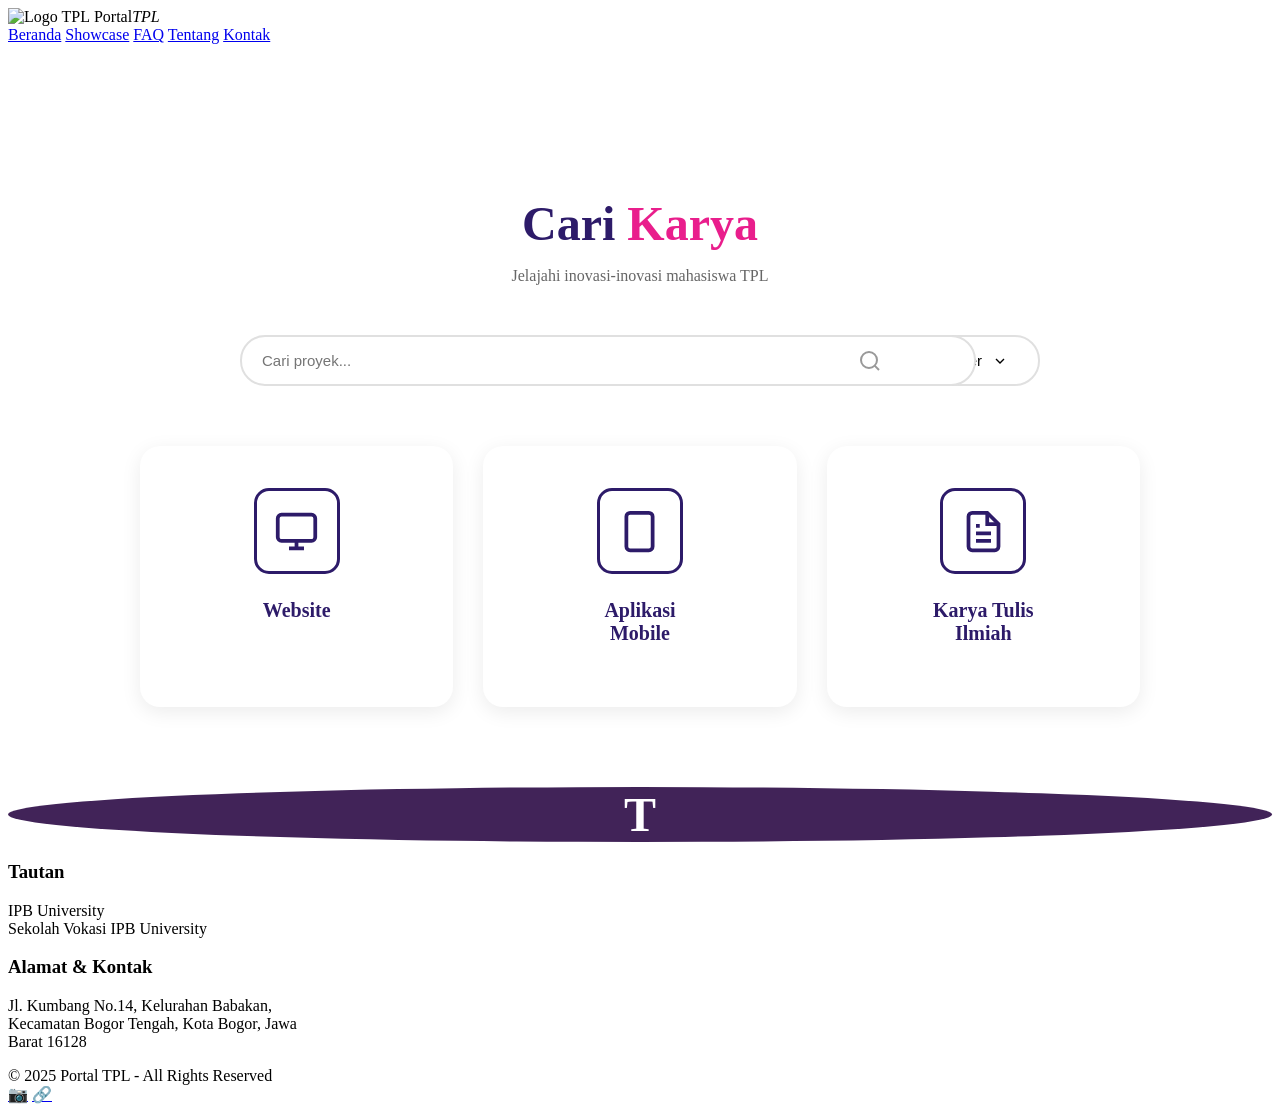
==== front/cari-karya.html @ 7240ce6c "Fix navigation bar" ====
<!DOCTYPE html>
<html lang="id">
<head>
    <meta charset="UTF-8">
    <meta http-equiv="X-UA-Compatible" content="IE=edge">
    <meta name="viewport" content="width=device-width, initial-scale=1.0">
    <link rel="preconnect" href="https://fonts.googleapis.com">
    <link rel="preconnect" href="https://fonts.gstatic.com" crossorigin>
    <link href="https://fonts.googleapis.com/css2?family=Poppins:ital,wght@0,100;0,200;0,300;0,400;0,500;0,600;0,700;0,800;0,900;1,100;1,200;1,300;1,400;1,500;1,600;1,700;1,800;1,900&display=swap" rel="stylesheet">
    <link rel="stylesheet" href="styles.css">
    <title>Cari Karya | PortalTPL</title>
    <style>
        /* Main Content */
        .main-content {
            padding: 120px 80px 80px;
            max-width: 1400px;
            margin: 0 auto;
        }

        .page-header {
            text-align: center;
            margin-bottom: 50px;
        }

        .page-header h1 {
            font-size: 48px;
            color: #2d1b69;
            margin-bottom: 15px;
        }

        .page-header h1 .highlight {
            color: #e91e8c;
        }

        .page-header p {
            color: #666;
            font-size: 16px;
        }

        /* Search Bar */
        .search-container {
            max-width: 800px;
            margin: 0 auto 60px;
            display: flex;
            gap: 15px;
        }

        .search-wrapper {
            flex: 1;
            position: relative;
        }

        .search-input {
            width: 100%;
            padding: 15px 50px 15px 20px;
            border: 2px solid #e0e0e0;
            border-radius: 25px;
            font-size: 15px;
            transition: all 0.3s;
        }

        .search-input:focus {
            outline: none;
            border-color: #e91e8c;
        }

        .search-icon {
            position: absolute;
            right: 20px;
            top: 50%;
            transform: translateY(-50%);
            color: #999;
            cursor: pointer;
        }

        .filter-button {
            padding: 15px 30px;
            background: white;
            border: 2px solid #e0e0e0;
            border-radius: 25px;
            cursor: pointer;
            font-size: 15px;
            display: flex;
            align-items: center;
            gap: 10px;
            transition: all 0.3s;
        }

        .filter-button:hover {
            border-color: #e91e8c;
            color: #e91e8c;
        }

        /* Category Cards */
        .category-grid {
            display: grid;
            grid-template-columns: repeat(3, 1fr);
            gap: 30px;
            max-width: 1000px;
            margin: 0 auto;
        }

        .category-card {
            background: white;
            padding: 40px;
            border-radius: 20px;
            text-align: center;
            cursor: pointer;
            transition: all 0.3s;
            box-shadow: 0 5px 20px rgba(0,0,0,0.08);
            border: 2px solid transparent;
        }

        .category-card:hover {
            transform: translateY(-10px);
            border-color: #e91e8c;
            box-shadow: 0 10px 30px rgba(233, 30, 140, 0.15);
        }

        .category-icon {
            width: 80px;
            height: 80px;
            margin: 0 auto 25px;
            display: flex;
            align-items: center;
            justify-content: center;
            border: 3px solid #2d1b69;
            border-radius: 15px;
        }

        .category-icon svg {
            width: 45px;
            height: 45px;
            stroke: #2d1b69;
        }

        .category-card h3 {
            color: #2d1b69;
            font-size: 20px;
            font-weight: 700;
        }

        @media (max-width: 768px) {
            header, .main-content, footer {
                padding-left: 20px;
                padding-right: 20px;
            }

            .page-header h1 {
                font-size: 32px;
            }

            .search-container {
                flex-direction: column;
            }

            .category-grid {
                grid-template-columns: 1fr;
            }

            .footer-content {
                grid-template-columns: 1fr;
                gap: 30px;
            }

            nav {
                display: none;
            }
        }
    </style>
</head>
<body>
    <!-- Header -->
    <header>
        <div class="logo">
            <img src="/front/img/logo.svg" alt="Logo TPL">
            <span>Portal<em>TPL</em></span>
        </div>
        <nav>
            <a href="index.html">Beranda</a>
            <a href="cari-karya.html">Showcase</a>
            <a href="faq.html">FAQ</a>
            <a href="tentang.html">Tentang</a>
            <a href="kontak.html">Kontak</a>
        </nav>
    </header>

    <!-- Main Content -->
    <main class="main-content">
        <div class="page-header">
            <h1>Cari <span class="highlight">Karya</span></h1>
            <p>Jelajahi inovasi-inovasi mahasiswa TPL</p>
        </div>

        <!-- Search Bar -->
        <div class="search-container">
            <div class="search-wrapper">
                <input 
                    type="text" 
                    class="search-input" 
                    placeholder="Cari proyek..."
                    id="searchInput"
                >
                <svg class="search-icon" width="24" height="24" viewBox="0 0 24 24" fill="none" stroke="currentColor" stroke-width="2">
                    <circle cx="11" cy="11" r="8"/>
                    <path d="m21 21-4.35-4.35"/>
                </svg>
            </div>
            <button class="filter-button" id="filterButton">
                Filter
                <svg width="16" height="16" viewBox="0 0 24 24" fill="none" stroke="currentColor" stroke-width="2">
                    <path d="M6 9l6 6 6-6"/>
                </svg>
            </button>
        </div>

        <!-- Category Cards -->
        <div class="category-grid">
            <div class="category-card" onclick="filterByCategory('website')">
                <div class="category-icon">
                    <svg viewBox="0 0 24 24" fill="none" stroke="currentColor" stroke-width="2">
                        <rect x="2" y="3" width="20" height="14" rx="2"/>
                        <line x1="8" y1="21" x2="16" y2="21"/>
                        <line x1="12" y1="17" x2="12" y2="21"/>
                    </svg>
                </div>
                <h3>Website</h3>
            </div>

            <div class="category-card" onclick="filterByCategory('mobile')">
                <div class="category-icon">
                    <svg viewBox="0 0 24 24" fill="none" stroke="currentColor" stroke-width="2">
                        <rect x="5" y="2" width="14" height="20" rx="2"/>
                        <line x1="12" y1="18" x2="12.01" y2="18"/>
                    </svg>
                </div>
                <h3>Aplikasi<br>Mobile</h3>
            </div>

            <div class="category-card" onclick="filterByCategory('paper')">
                <div class="category-icon">
                    <svg viewBox="0 0 24 24" fill="none" stroke="currentColor" stroke-width="2">
                        <path d="M14 2H6a2 2 0 0 0-2 2v16a2 2 0 0 0 2 2h12a2 2 0 0 0 2-2V8z"/>
                        <polyline points="14 2 14 8 20 8"/>
                        <line x1="16" y1="13" x2="8" y2="13"/>
                        <line x1="16" y1="17" x2="8" y2="17"/>
                        <line x1="10" y1="9" x2="8" y2="9"/>
                    </svg>
                </div>
                <h3>Karya Tulis<br>Ilmiah</h3>
            </div>
        </div>
    </main>

    <!-- Footer -->
    <footer id="kontak">
        <div class="footer-content">
            <div class="footer-section">
                <div class="footer-logo">
                    <div style="background: #412358; width: 100%; height: 100%; border-radius: 50%; display: flex; align-items: center; justify-content: center; color: white; font-size: 48px; font-weight: bold;">T</div>
                </div>
            </div>
            <div class="footer-section">
                <h3>Tautan</h3>
                <p>IPB University<br>Sekolah Vokasi IPB University</p>
            </div>
            <div class="footer-section">
                <h3>Alamat & Kontak</h3>
                <p>Jl. Kumbang No.14, Kelurahan Babakan,<br>Kecamatan Bogor Tengah, Kota Bogor, Jawa<br>Barat 16128</p>
            </div>
        </div>
        <div class="footer-bottom">
            <div>© 2025 Portal TPL - All Rights Reserved</div>
            <div class="social-icons">
                <a href="#">📷</a>
                <a href="#">🔗</a>
            </div>
        </div>
    </footer>

    <script>
        // Search functionality
        const searchInput = document.getElementById('searchInput');
        
        searchInput.addEventListener('keypress', function(e) {
            if (e.key === 'Enter') {
                const searchTerm = this.value;
                if (searchTerm.trim()) {
                    alert('Mencari: ' + searchTerm);
                    // Here you would implement actual search functionality
                }
            }
        });

        // Filter button
        const filterButton = document.getElementById('filterButton');
        filterButton.addEventListener('click', function() {
            alert('Filter menu akan muncul di sini');
            // Here you would implement filter dropdown
        });

        // Category filter
        function filterByCategory(category) {
            console.log('Filter by category:', category);
            alert('Menampilkan karya kategori: ' + category);
            // Here you would implement category filtering
        }

        // Search icon click
        document.querySelector('.search-icon').addEventListener('click', function() {
            const searchTerm = searchInput.value;
            if (searchTerm.trim()) {
                alert('Mencari: ' + searchTerm);
            }
        });

        // Smooth scroll for navigation
        document.querySelectorAll('a[href^="#"]').forEach(anchor => {
            anchor.addEventListener('click', function (e) {
                e.preventDefault();
                const target = document.querySelector(this.getAttribute('href'));
                if (target) {
                    target.scrollIntoView({
                        behavior: 'smooth',
                        block: 'start'
                    });
                }
            });
        });

        // Add animation on scroll
        const cards = document.querySelectorAll('.category-card');
        
        const observer = new IntersectionObserver((entries) => {
            entries.forEach((entry, index) => {
                if (entry.isIntersecting) {
                    setTimeout(() => {
                        entry.target.style.opacity = '1';
                        entry.target.style.transform = 'translateY(0)';
                    }, index * 100);
                }
            });
        }, {
            threshold: 0.1
        });

        cards.forEach(card => {
            card.style.opacity = '0';
            card.style.transform = 'translateY(20px)';
            card.style.transition = 'all 0.6s ease-out';
            observer.observe(card);
        });
    </script>
</body>
</html>
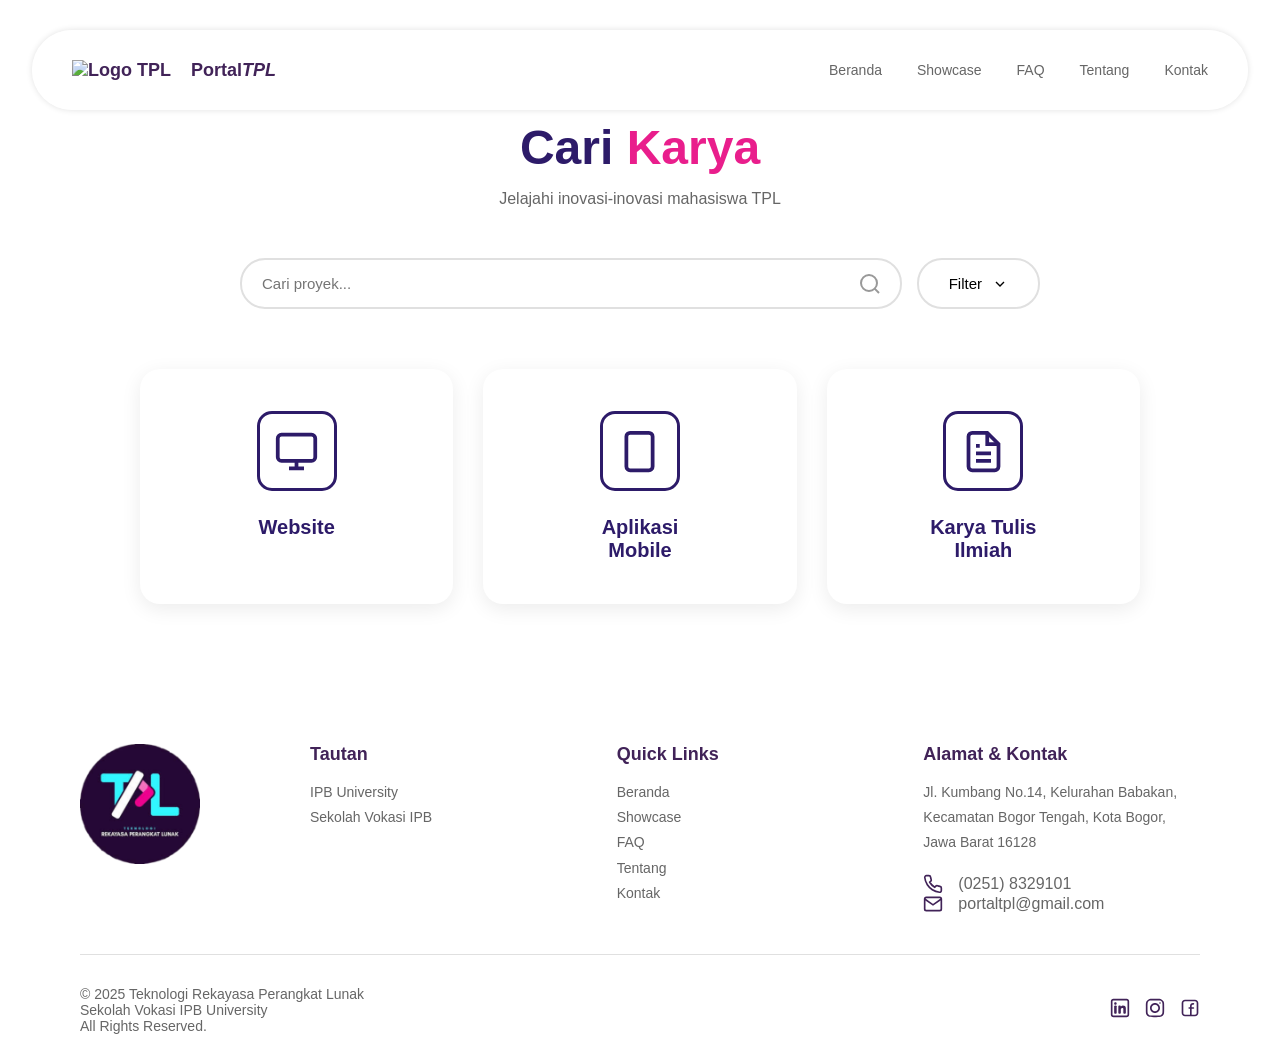
==== commit f41d97a3: "Fix footer style" ====
--- a/front/cari-karya.html
+++ b/front/cari-karya.html
@@ -257,25 +257,55 @@
         <div class="footer-content">
             <div class="footer-section">
                 <div class="footer-logo">
-                    <div style="background: #412358; width: 100%; height: 100%; border-radius: 50%; display: flex; align-items: center; justify-content: center; color: white; font-size: 48px; font-weight: bold;">T</div>
+                    <img src="img/logo-footer.svg" alt="TPL IPB">
                 </div>
             </div>
             <div class="footer-section">
                 <h3>Tautan</h3>
-                <p>IPB University<br>Sekolah Vokasi IPB University</p>
-            </div>
+                <p><a href="https://www.ipb.ac.id/">IPB University</a><br>
+                    <a href="https://sv.ipb.ac.id/">Sekolah Vokasi IPB</a></p>
+            </div>
+            <div class="footer-section">
+                <h3>Quick Links</h3>
+                <p><a href="index.html">Beranda</a><br>
+                    <a href="cari-karya.html">Showcase</a><br>
+                    <a href="faq.html">FAQ</a><br>
+                    <a href="tentang.html">Tentang</a><br>
+                    <a href="kontak.html">Kontak</a>
+                </p>
+            </div>
+
             <div class="footer-section">
                 <h3>Alamat & Kontak</h3>
-                <p>Jl. Kumbang No.14, Kelurahan Babakan,<br>Kecamatan Bogor Tengah, Kota Bogor, Jawa<br>Barat 16128</p>
-            </div>
-        </div>
+                <p>Jl. Kumbang No.14, Kelurahan Babakan, Kecamatan Bogor Tengah, Kota Bogor, Jawa Barat 16128</p>
+                <br>
+                <div class="contact-footer">
+                    <svg viewBox="0 0 24 24" fill="none" stroke="currentColor" stroke-width="2">
+                        <path d="M22 16.92v3a2 2 0 0 1-2.18 2 19.79 19.79 0 0 1-8.63-3.07 19.5 19.5 0 0 1-6-6 19.79 19.79 0 0 1-3.07-8.67A2 2 0 0 1 4.11 2h3a2 2 0 0 1 2 1.72 12.84 12.84 0 0 0 .7 2.81 2 2 0 0 1-.45 2.11L8.09 9.91a16 16 0 0 0 6 6l1.27-1.27a2 2 0 0 1 2.11-.45 12.84 12.84 0 0 0 2.81.7A2 2 0 0 1 22 16.92z"/>
+                    </svg>
+                    <a href="tel:02518329101">(0251) 8329101</a><br>
+                </div>    
+                <div class="contact-footer">
+                    <svg viewBox="0 0 24 24" fill="none" stroke="currentColor" stroke-width="2">
+                        <path d="M4 4h16c1.1 0 2 .9 2 2v12c0 1.1-.9 2-2 2H4c-1.1 0-2-.9-2-2V6c0-1.1.9-2 2-2z"/>
+                        <polyline points="22,6 12,13 2,6"/>
+                    </svg>
+                    <a href="mailto: portaltpl@gmail.com">portaltpl@gmail.com</a>
+                </div>    
+
+            </div>
+        </div>
+        <hr>
         <div class="footer-bottom">
-            <div>© 2025 Portal TPL - All Rights Reserved</div>
+            <div>© 2025 Teknologi Rekayasa Perangkat Lunak<br>
+                Sekolah Vokasi IPB University<br> 
+                All Rights Reserved.
+            </div>
             <div class="social-icons">
-                <a href="#">📷</a>
-                <a href="#">🔗</a>
-            </div>
-        </div>
+                <a href="https://linkedin.com/"><svg width="64px" height="64px" viewBox="0 0 24.00 24.00" fill="none" xmlns="http://www.w3.org/2000/svg"><g id="SVGRepo_bgCarrier" stroke-width="0"></g><g id="SVGRepo_tracerCarrier" stroke-linecap="round" stroke-linejoin="round" stroke="#CCCCCC" stroke-width="0.8160000000000001"></g><g id="SVGRepo_iconCarrier"> <path d="M6.5 8C7.32843 8 8 7.32843 8 6.5C8 5.67157 7.32843 5 6.5 5C5.67157 5 5 5.67157 5 6.5C5 7.32843 5.67157 8 6.5 8Z" fill="#412358"></path> <path d="M5 10C5 9.44772 5.44772 9 6 9H7C7.55228 9 8 9.44771 8 10V18C8 18.5523 7.55228 19 7 19H6C5.44772 19 5 18.5523 5 18V10Z" fill="#412358"></path> <path d="M11 19H12C12.5523 19 13 18.5523 13 18V13.5C13 12 16 11 16 13V18.0004C16 18.5527 16.4477 19 17 19H18C18.5523 19 19 18.5523 19 18V12C19 10 17.5 9 15.5 9C13.5 9 13 10.5 13 10.5V10C13 9.44771 12.5523 9 12 9H11C10.4477 9 10 9.44772 10 10V18C10 18.5523 10.4477 19 11 19Z" fill="#412358"></path> <path fill-rule="evenodd" clip-rule="evenodd" d="M20 1C21.6569 1 23 2.34315 23 4V20C23 21.6569 21.6569 23 20 23H4C2.34315 23 1 21.6569 1 20V4C1 2.34315 2.34315 1 4 1H20ZM20 3C20.5523 3 21 3.44772 21 4V20C21 20.5523 20.5523 21 20 21H4C3.44772 21 3 20.5523 3 20V4C3 3.44772 3.44772 3 4 3H20Z" fill="#412358"></path> </g></svg></a>
+                <a href="https://instagram.com/tpl.svipb/"><svg width="64px" height="64px" viewBox="0 0 24 24" fill="none" xmlns="http://www.w3.org/2000/svg"><g id="SVGRepo_bgCarrier" stroke-width="0"></g><g id="SVGRepo_tracerCarrier" stroke-linecap="round" stroke-linejoin="round"></g><g id="SVGRepo_iconCarrier"> <path fill-rule="evenodd" clip-rule="evenodd" d="M12 18C15.3137 18 18 15.3137 18 12C18 8.68629 15.3137 6 12 6C8.68629 6 6 8.68629 6 12C6 15.3137 8.68629 18 12 18ZM12 16C14.2091 16 16 14.2091 16 12C16 9.79086 14.2091 8 12 8C9.79086 8 8 9.79086 8 12C8 14.2091 9.79086 16 12 16Z" fill="#412358"></path> <path d="M18 5C17.4477 5 17 5.44772 17 6C17 6.55228 17.4477 7 18 7C18.5523 7 19 6.55228 19 6C19 5.44772 18.5523 5 18 5Z" fill="#412358"></path> <path fill-rule="evenodd" clip-rule="evenodd" d="M1.65396 4.27606C1 5.55953 1 7.23969 1 10.6V13.4C1 16.7603 1 18.4405 1.65396 19.7239C2.2292 20.8529 3.14708 21.7708 4.27606 22.346C5.55953 23 7.23969 23 10.6 23H13.4C16.7603 23 18.4405 23 19.7239 22.346C20.8529 21.7708 21.7708 20.8529 22.346 19.7239C23 18.4405 23 16.7603 23 13.4V10.6C23 7.23969 23 5.55953 22.346 4.27606C21.7708 3.14708 20.8529 2.2292 19.7239 1.65396C18.4405 1 16.7603 1 13.4 1H10.6C7.23969 1 5.55953 1 4.27606 1.65396C3.14708 2.2292 2.2292 3.14708 1.65396 4.27606ZM13.4 3H10.6C8.88684 3 7.72225 3.00156 6.82208 3.0751C5.94524 3.14674 5.49684 3.27659 5.18404 3.43597C4.43139 3.81947 3.81947 4.43139 3.43597 5.18404C3.27659 5.49684 3.14674 5.94524 3.0751 6.82208C3.00156 7.72225 3 8.88684 3 10.6V13.4C3 15.1132 3.00156 16.2777 3.0751 17.1779C3.14674 18.0548 3.27659 18.5032 3.43597 18.816C3.81947 19.5686 4.43139 20.1805 5.18404 20.564C5.49684 20.7234 5.94524 20.8533 6.82208 20.9249C7.72225 20.9984 8.88684 21 10.6 21H13.4C15.1132 21 16.2777 20.9984 17.1779 20.9249C18.0548 20.8533 18.5032 20.7234 18.816 20.564C19.5686 20.1805 20.1805 19.5686 20.564 18.816C20.7234 18.5032 20.8533 18.0548 20.9249 17.1779C20.9984 16.2777 21 15.1132 21 13.4V10.6C21 8.88684 20.9984 7.72225 20.9249 6.82208C20.8533 5.94524 20.7234 5.49684 20.564 5.18404C20.1805 4.43139 19.5686 3.81947 18.816 3.43597C18.5032 3.27659 18.0548 3.14674 17.1779 3.0751C16.2777 3.00156 15.1132 3 13.4 3Z" fill="#412358"></path> </g></svg></a>
+                <a href="https://facebook.com"><svg width="64px" height="64px" viewBox="0 0 24 24" fill="none" xmlns="http://www.w3.org/2000/svg"><g id="SVGRepo_bgCarrier" stroke-width="0"></g><g id="SVGRepo_tracerCarrier" stroke-linecap="round" stroke-linejoin="round"></g><g id="SVGRepo_iconCarrier"> <path fill-rule="evenodd" clip-rule="evenodd" d="M2 6C2 3.79086 3.79086 2 6 2H18C20.2091 2 22 3.79086 22 6V18C22 20.2091 20.2091 22 18 22H6C3.79086 22 2 20.2091 2 18V6ZM6 4C4.89543 4 4 4.89543 4 6V18C4 19.1046 4.89543 20 6 20H12V13H11C10.4477 13 10 12.5523 10 12C10 11.4477 10.4477 11 11 11H12V9.5C12 7.567 13.567 6 15.5 6H16.1C16.6523 6 17.1 6.44772 17.1 7C17.1 7.55228 16.6523 8 16.1 8H15.5C14.6716 8 14 8.67157 14 9.5V11H16.1C16.6523 11 17.1 11.4477 17.1 12C17.1 12.5523 16.6523 13 16.1 13H14V20H18C19.1046 20 20 19.1046 20 18V6C20 4.89543 19.1046 4 18 4H6Z" fill="#412358"></path> </g></svg></a>
+            </div>
     </footer>
 
     <script>
--- a/front/styles.css
+++ b/front/styles.css
@@ -0,0 +1,924 @@
+/* 
+
+---------- TYPOGRAPHY ----------
+
+FONT SIZES
+12px / 16px / 20px / 24px / 32px / 40px / 48px / 62px
+
+FONT WEIGHTS
+400 / 700
+
+LINE HEIGHTS
+1.2 / 1.5
+
+LETTER SPACING
+0 / -2px
+
+FONT FAMILY
+Poppins
+
+---------- COLORS ----------
+
+PRIMARY
+tint: #c2b8cb (lavender mist)
+base: #412358 (stormy night)
+shade: #1c0c28 (midnight)
+
+SECONDARY
+tint: #ffd8e5 (cotton candy)
+base: #E30081 (sv)
+shade: #57002e (dark raspberry)
+
+TERTIARY
+base: 
+tint: 
+shade: 
+
+GREY
+tint: #f1f3f5 (pebble)
+base: #495057 (slate)
+shade: #212529 (graphite)
+
+*/
+
+
+
+* {
+    margin: 0;
+    padding: 0;
+    box-sizing: border-box;
+    font-family: "Poppins", sans-serif;
+}
+
+body {
+    color: #333;
+    overflow-x: hidden;
+}
+
+/* main {
+    padding: 80px 80px;
+    max-width: 1400px;
+    margin: 0 auto;
+
+} */
+
+.btn-primary {
+    background: transparent;
+    color: #412358;
+    border: 3px solid #412358;
+    border-radius: 25px;
+    padding: 12px 30px;
+    cursor: pointer;
+    font-weight: 600;
+    transition: all 0.3s;
+    display: inline-block;
+}
+
+.btn-primary:hover {
+    background: #412358;
+    color: white;
+}
+
+.btn-secondary {
+    background: white;
+    color: #E30081;
+    padding: 10px 25px;
+    border: 2px solid #E30081;
+    border-radius: 20px;
+    cursor: pointer;
+    font-weight: 600;
+    transition: all 0.3s;
+    display: inline-block;
+}
+
+.btn-secondary:hover {
+    transform: translateY(-2px);
+    box-shadow: 0 10px 25px rgba(233, 30, 140, 0.3);
+    background: #E30081;
+    color: white;
+}
+
+.view-all {
+    text-align: center;
+}
+
+.btn-view-all {
+    background: #412358;
+    color: white;
+    padding: 15px 40px;
+    border: none;
+    border-radius: 25px;
+    cursor: pointer;
+    font-weight: 600;
+    transition: all 0.3s;
+}
+
+.btn-view-all:hover {
+    background: #1f1349;
+    transform: scale(1.05);
+}
+
+/* Header */
+header {
+    display: flex;
+    justify-content: space-between;
+    align-items: center;
+    padding: 20px 40px;
+    background: rgba(255, 255, 255, 0.80);
+    position: fixed;
+    width: 95%;
+    z-index: 1000;
+    box-shadow: 0 2px 10px rgba(0,0,0,0.05);
+
+    max-width: 1248px;
+    height: 80px;
+    /* padding: 32px; */
+    gap: 24px;
+    top: 30px;
+    left: 50%;
+    transform: translateX(-50%);
+    border-radius: 40px;
+    box-shadow: 0 0 6px 0 rgba(0, 0, 0, 0.12);
+    backdrop-filter: blur(10px);
+}
+
+.logo {
+    display: flex;
+    align-items: center;
+    gap: 20px;
+    font-weight: 700;
+    font-size: 18px;
+    color: #412358;
+}
+
+.logo-circle {
+    width: 35px;
+    height: 35px;
+    background: #412358;
+    border-radius: 50%;
+    display: flex;
+    align-items: center;
+    justify-content: center;
+    color: white;
+    font-weight: bold;
+}
+
+nav {
+    display: flex;
+    gap: 35px;
+    align-items: center;
+}
+
+nav a {
+    text-decoration: none;
+    color: #666;
+    font-size: 14px;
+    transition: color 0.3s;
+}
+
+nav a:hover {
+    color: #E30081;
+}
+
+/* Footer */
+footer {
+    /* background-image: url(/front/img/bg-hero.png); */
+    background-size: cover;
+    color: #412358;
+    margin: 0 auto;
+    padding: 60px 80px 30px;
+    max-width: 1400px;
+    align-items: center;
+}
+
+.footer-content {
+    display: grid;
+    grid-template-columns: 1fr 2fr 2fr 2fr;
+    gap: 30px;
+    margin-bottom: 40px;
+    max-width: 1400px;
+}
+
+.footer-logo {
+    width: 120px;
+    height: 120px;
+    background: white;
+    border-radius: 50%;
+    display: flex;
+    align-items: center;
+    justify-content: center;
+    margin-right: 80px;
+}
+
+.footer-section h3 {
+    margin-bottom: 15px;
+    font-size: 18px;
+}
+
+.footer-section p {
+    color: #666;
+    font-size: 14px;
+    line-height: 1.8;
+    max-width: 300px;
+}
+
+.footer-bottom {
+    text-align: left;
+    padding-top: 30px;
+    border-top: 1px solid rgba(255,255,255,0.1);
+    color: #666;
+    font-size: 14px;
+    display: flex;
+    justify-content: space-between;
+    align-items: center;
+}
+
+.social-icons {
+    display: flex;
+    gap: 15px;
+}
+
+.social-icons svg {
+    width: 20px;
+    height: 20px;
+    color: #412358;
+}
+
+.social-icons a {
+    display: inline-block;
+    transition: transform 0.3s ease;
+}
+
+.social-icons a:hover {
+    transform: scale(1.1);
+}
+
+.social-icons a svg path {
+    fill: #412358;
+    transition: fill 0.3s ease;
+}
+
+.social-icons a:hover svg path {
+    fill: #E30081;
+}
+
+.social-icons a:active svg path {
+    fill: #E30081;
+}
+
+
+hr {
+    border: none;
+    border-top: 1px solid #e0e0e0;
+    margin: 0;
+}
+
+.contact-footer {
+    color: #666;
+    display: flex;
+    gap: 15px;
+    align-items: center;
+}
+
+.contact-footer svg {
+    width: 20px;
+    height: 20px;
+    stroke: #412358;
+}
+
+.footer-content a:hover {
+    color: #E30081;
+}
+
+a {
+    text-decoration: none;
+    color: inherit;
+}
+
+/* BERANDA */
+/* Hero Section */
+.hero {
+    background: linear-gradient(135deg, #e8d9f5 0%, #d4c5eb 100%);
+    padding: 140px 80px 100px;
+    display: flex;
+    justify-content: space-between;
+    align-items: center;
+    position: relative;
+    overflow: hidden;
+}
+
+/* .hero::after {
+    content: '';
+    position: absolute;
+    bottom: 0;
+    left: 0;
+    right: 0;
+    height: 100px;
+    background: white;
+    border-radius: 50% 50% 0 0 / 100% 100% 0 0;
+} */
+
+.hero-content {
+    flex: 1;
+    z-index: 1;
+}
+
+.hero h1 {
+    font-size: 48px;
+    color: #412358;
+    margin-bottom: 10px;
+    line-height: 1.2;
+}
+
+.hero h1 .highlight {
+    color: #E30081;
+}
+
+.hero p {
+    color: #666;
+    margin-bottom: 30px;
+    font-size: 16px;
+}
+
+.hero-images {
+    flex: 1;
+    display: grid;
+    grid-template-columns: repeat(2, 1fr);
+    gap: 15px;
+    z-index: 1;
+}
+
+.hero-image {
+    width: 100%;
+    height: 120px;
+    background: linear-gradient(135deg, #667eea 0%, #412358 100%);
+    border-radius: 15px;
+    overflow: hidden;
+    box-shadow: 0 10px 30px rgba(0,0,0,0.15);
+    transition: transform 0.3s;
+}
+
+.hero-image:hover {
+    transform: translateY(-5px);
+}
+
+/* Stats Section */
+.stats {
+    text-align: center;
+    padding: 60px 80px 40px;
+    background: white;
+}
+
+.stats p {
+    color: #666;
+    margin-bottom: 50px;
+}
+
+.stats-grid {
+    display: grid;
+    grid-template-columns: repeat(4, 1fr);
+    gap: 40px;
+    max-width: 1200px;
+    margin: 0 auto;
+}
+
+.stat-item {
+    text-align: center;
+}
+
+.stat-icon {
+    width: 80px;
+    height: 80px;
+    margin: 0 auto 20px;
+    display: flex;
+    align-items: center;
+    justify-content: center;
+    border: 3px solid #412358;
+    border-radius: 10px;
+}
+
+.stat-icon svg {
+    width: 40px;
+    height: 40px;
+    stroke: #412358;
+}
+
+.stat-item p {
+    color: #666;
+    font-size: 14px;
+    line-height: 1.6;
+}
+
+/* Projects Section */
+.projects {
+    padding: 60px 80px;
+    background: #ffffff;
+}
+
+.projects h2 {
+    text-align: center;
+    font-size: 36px;
+    color: #412358;
+    margin-bottom: 10px;
+}
+
+.projects-subtitle {
+    text-align: center;
+    color: #666;
+    margin-bottom: 50px;
+}
+
+.projects-grid {
+    display: grid;
+    grid-template-columns: repeat(3, 1fr);
+    gap: 30px;
+    max-width: 1200px;
+    margin: 0 auto 40px;
+}
+
+.project-card {
+    background: white;
+    border-radius: 15px;
+    overflow: hidden;
+    box-shadow: 0 5px 20px rgba(0,0,0,0.1);
+    transition: transform 0.3s;
+}
+
+.project-card:hover {
+    transform: translateY(-10px);
+}
+
+.project-image {
+    width: 100%;
+    height: 200px;
+    background: linear-gradient(135deg, #a8b5f0 0%, #c8b5f0 100%);  /* jangan lupa ganti background */
+}
+
+.project-content {
+    padding: 25px;
+}
+
+.project-badge {
+    background: #e8d9f5;
+    color: #412358;
+    padding: 5px 15px;
+    border-radius: 20px;
+    font-size: 12px;
+    display: inline-block;
+    margin-bottom: 15px;
+}
+
+.project-title {
+    font-size: 20px;
+    color: #412358;
+    margin-bottom: 10px;
+    font-weight: 700;
+}
+
+.project-description {
+    color: #666;
+    font-size: 14px;
+    line-height: 1.6;
+    margin-bottom: 20px;
+}
+
+/* FAQ Section */
+.faq {
+    padding: 60px 80px;
+    background: white;
+    
+    display: flex;
+    justify-content: space-between;
+    align-items: center;
+    gap: 60px;
+
+}
+
+.faq h2 {
+    font-size: 36px;
+    color: #412358;
+    /* margin-bottom: 40px; */
+
+    flex: 1;
+    max-width: 300px;
+}
+
+.faq-container {
+    max-width: 800px;
+
+    flex: 2;
+}
+
+.faq-item {
+    margin-bottom: 20px;
+    border: 1px solid #e0e0e0;
+    border-radius: 10px;
+    overflow: hidden;
+}
+
+.faq-question {
+    padding: 20px;
+    background: white;
+    cursor: pointer;
+    font-weight: 600;
+    color: #412358;
+    display: flex;
+    justify-content: space-between;
+    align-items: center;
+    transition: background 0.3s;
+}
+
+.faq-question:hover {
+    background: #f9f9f9;
+}
+
+.faq-answer {
+    padding: 0 20px;
+    max-height: 0;
+    overflow: hidden;
+    transition: all 0.3s;
+    color: #666;
+    line-height: 1.6;
+}
+
+.faq-item.active .faq-answer {
+    padding: 20px;
+    max-height: 200px;
+}
+
+.faq-tags {
+    display: flex;
+    gap: 10px;
+    margin-top: 15px;
+}
+
+.tag {
+    background: #e8d9f5;
+    color: #412358;
+    padding: 5px 15px;
+    border-radius: 15px;
+    font-size: 12px;
+}
+
+/* CTA Section */
+.cta {
+    background: linear-gradient(135deg, #d4c5eb 0%, #c8b5f0 500%);
+    padding: 80px;
+    text-align: center;
+    margin: 60px 80px;
+    border-radius: 20px;
+}
+
+.cta h2 {
+    font-size: 42px;
+    color: #412358;
+    margin-bottom: 20px;
+}
+
+.cta h2 .highlight {
+    color: #E30081;
+}
+
+
+
+/* KONTAK */
+/* Hero Section */
+.contact-hero {
+    background-image: url(/front/img/bg-hero.png);
+    background-size: cover;
+    background-position: bottom;
+    padding: 200px 80px 100px;
+    text-align: center;
+    position: relative;
+    overflow: hidden;
+}
+
+/* .hero::after {
+    content: '';
+    position: absolute;
+    bottom: 0;
+    left: 0;
+    right: 0;
+    height: 100px;
+    background: #fafafa;
+    border-radius: 50% 50% 0 0 / 100% 100% 0 0;
+} */
+
+.contact-hero-content {
+    position: relative;
+    z-index: 1;
+    max-width: 800px;
+    margin: 0 auto;
+}
+
+.contact-hero h1 {
+    font-size: 48px;
+    color: #412358;
+    margin-bottom: 20px;
+}
+
+.contact-hero h1 .highlight {
+    color: #E30081;
+}
+
+.contact-hero p {
+    color: #666;
+    margin-bottom: 30px;
+    font-size: 16px;
+}
+
+/* Main Content */
+.main-content {
+    padding: 80px 80px;
+    max-width: 1400px;
+    margin: 0 auto;
+}
+
+.content-grid {
+    display: grid;
+    grid-template-columns: 1fr 1fr;
+    gap: 50px;
+    margin-bottom: 60px;
+}
+
+/* Contact Info Cards */
+.contact-cards {
+    display: flex;
+    flex-direction: column;
+    gap: 25px;
+}
+
+.contact-card {
+    background: white;
+    padding: 35px;
+    border-radius: 20px;
+    box-shadow: 0 5px 20px rgba(0,0,0,0.08);
+    display: flex;
+    align-items: flex-start;
+    gap: 25px;
+    transition: all 0.3s;
+}
+
+.contact-card:hover {
+    transform: translateY(-5px);
+    box-shadow: 0 10px 30px rgba(233, 30, 140, 0.15);
+}
+
+.contact-icon {
+    width: 60px;
+    height: 60px;
+    border-radius: 15px;
+    display: flex;
+    align-items: center;
+    justify-content: center;
+    flex-shrink: 0;
+}
+
+.contact-icon svg {
+    width: 30px;
+    height: 30px;
+    stroke: #412358;
+}
+
+.contact-info h3 {
+    color: #412358;
+    font-size: 20px;
+    margin-bottom: 10px;
+    font-weight: 700;
+}
+
+.contact-info p {
+    color: #666;
+    font-size: 16px;
+    line-height: 1.8;
+}
+
+.contact-info a {
+    color: #E30081;
+    text-decoration: none;
+    transition: color 0.3s;
+}
+
+.contact-info a:hover {
+    color: #412358;
+}
+
+/* Contact Form */
+.contact-form {
+    background: white;
+    padding: 40px;
+    border-radius: 20px;
+    box-shadow: 0 5px 20px rgba(0,0,0,0.08);
+}
+
+.contact-form h2 {
+    color: #412358;
+    font-size: 28px;
+    margin-bottom: 10px;
+    font-weight: 700;
+}
+
+.contact-form .subtitle {
+    color: #666;
+    margin-bottom: 30px;
+    font-size: 15px;
+}
+
+.form-group {
+    margin-bottom: 25px;
+}
+
+.form-group label {
+    display: block;
+    color: #412358;
+    margin-bottom: 8px;
+    font-weight: 600;
+    font-size: 14px;
+}
+
+.form-group input,
+.form-group textarea {
+    width: 100%;
+    padding: 15px 20px;
+    border: 2px solid #e0e0e0;
+    border-radius: 12px;
+    font-size: 15px;
+    font-family: inherit;
+    transition: all 0.3s;
+}
+
+.form-group input:focus,
+.form-group textarea:focus {
+    outline: none;
+    border-color: #E30081;
+}
+
+.form-group textarea {
+    resize: vertical;
+    min-height: 150px;
+}
+
+.btn-submit {
+    width: 100%;
+    background: white;
+    color: #E30081;
+    padding: 16px 40px;
+    border: 2px solid #E30081;
+    border-radius: 24px;
+    font-size: 16px;
+    font-weight: 600;
+    cursor: pointer;
+    transition: all 0.3s;
+}
+
+.btn-submit:hover {
+    transform: translateY(-2px);
+    box-shadow: 0 10px 25px rgba(233, 30, 140, 0.3);
+    background: #E30081;
+    color: white;
+}
+
+/* Map Section */
+.map-section {
+    background: white;
+    padding: 40px;
+    border-radius: 20px;
+    box-shadow: 0 5px 20px rgba(0,0,0,0.08);
+    margin-bottom: 60px;
+}
+
+.map-section h2 {
+    color: #412358;
+    font-size: 28px;
+    margin-bottom: 25px;
+    font-weight: 700;
+    text-align: center;
+}
+
+.map-container {
+    width: 100%;
+    height: 450px;
+    background: linear-gradient(135deg, #e8d9f5 0%, #d4c5eb 100%);
+    border-radius: 15px;
+    display: flex;
+    align-items: center;
+    justify-content: center;
+    color: #412358;
+    font-size: 18px;
+    font-weight: 600;
+}
+
+
+
+
+
+
+
+
+
+
+
+
+
+
+
+
+
+
+
+
+
+
+
+
+
+@media (max-width: 768px) {
+    header, .hero, .stats, .projects, .faq, .cta, footer, .main-content {
+        padding-left: 20px;
+        padding-right: 20px;
+    }
+
+    .hero {
+        flex-direction: column;
+        text-align: center;
+    }
+
+    .hero h1 {
+        font-size: 32px;
+    }
+
+    .hero-images {
+        grid-template-columns: 1fr 1fr;
+        gap: 10px;
+        margin-top: 30px;
+    }
+
+    .stats-grid, .projects-grid {
+        grid-template-columns: 1fr;
+    }
+
+    /* .footer-content {
+        grid-template-columns: 3fr;
+        gap: 30px;
+        text-align: center;
+    }
+
+    .footer-logo {
+        text-align: center;
+        margin: 0 auto;
+    } */
+
+    nav {
+        display: none;
+    }
+
+    .faq {
+        flex-direction: column;
+        align-items: stretch;
+    }
+
+    .faq h2 {
+        max-width: 100%;
+        text-align: center;
+    }
+
+    .content-grid {
+        grid-template-columns: 1fr;
+    }
+
+    .contact-card {
+        flex-direction: column;
+        text-align: center;
+    }
+
+    .contact-hero h1 {
+        font-size: 32px;
+    }
+}
+
+@media (max-width: 1024px) {
+    .content-grid {
+        grid-template-columns: 1fr;
+    }
+}
+
+@keyframes fadeInUp {
+    from {
+        opacity: 0;
+        transform: translateY(30px);
+    }
+    to {
+        opacity: 1;
+        transform: translateY(0);
+    }
+}
+
+.contact-card, .contact-form, .map-section {
+    animation: fadeInUp 0.6s ease-out forwards;
+}
+
+.contact-card:nth-child(1) { animation-delay: 0.1s; }
+.contact-card:nth-child(2) { animation-delay: 0.2s; }
+.contact-card:nth-child(3) { animation-delay: 0.3s; }
+.contact-form { animation-delay: 0.2s; }
+
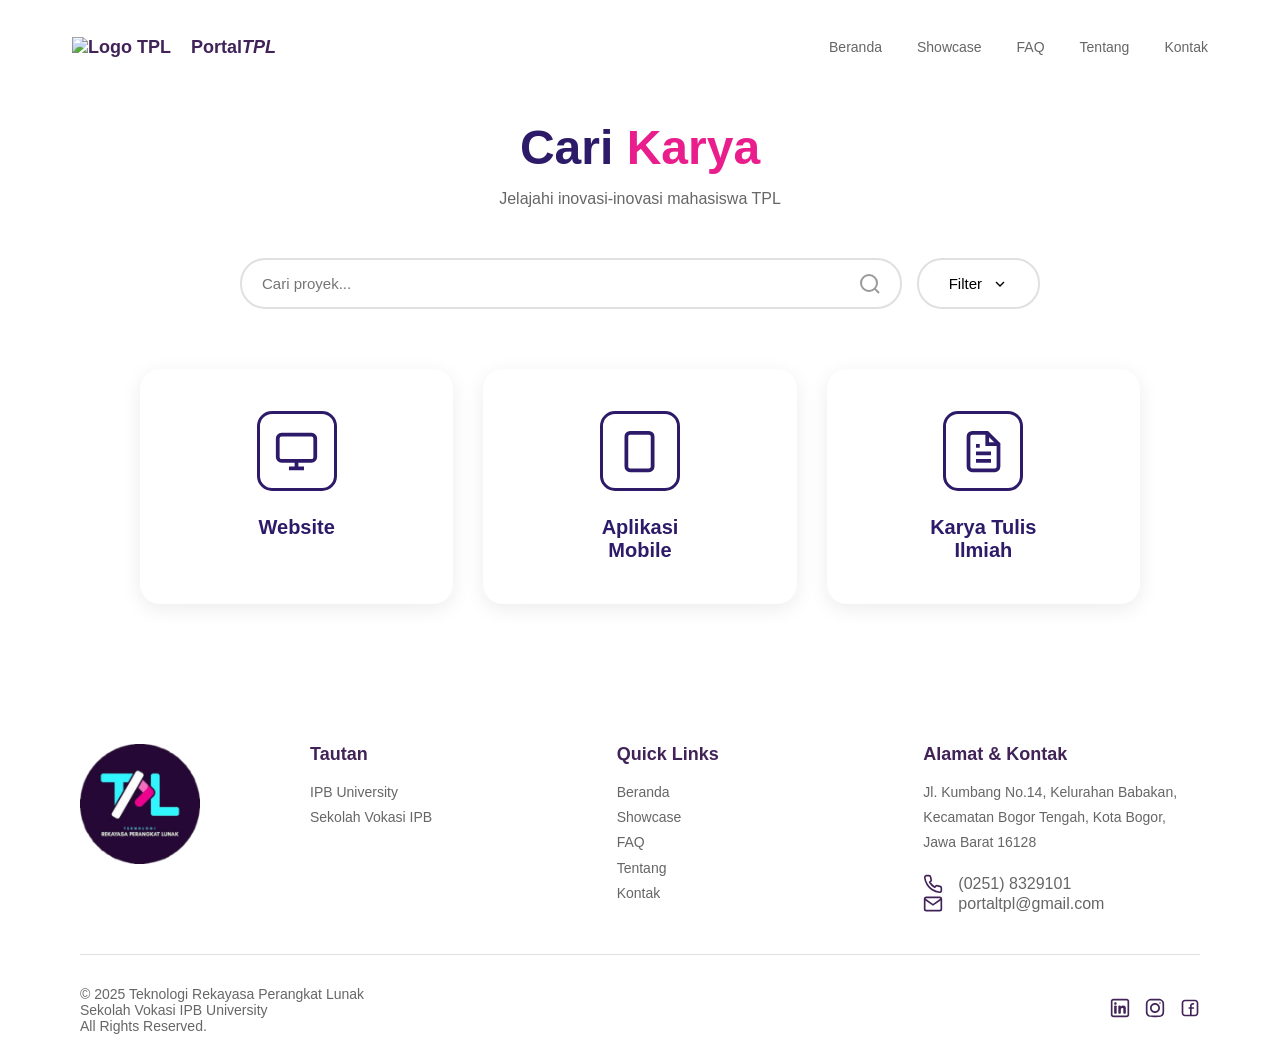
==== commit 07b48cc2: "Fix header style" ====
--- a/front/cari-karya.html
+++ b/front/cari-karya.html
@@ -176,13 +176,14 @@
             <img src="/front/img/logo.svg" alt="Logo TPL">
             <span>Portal<em>TPL</em></span>
         </div>
-        <nav>
+        <nav id="nav-menu">
             <a href="index.html">Beranda</a>
             <a href="cari-karya.html">Showcase</a>
             <a href="faq.html">FAQ</a>
             <a href="tentang.html">Tentang</a>
             <a href="kontak.html">Kontak</a>
         </nav>
+        <div class="menu-toggle" id="menu-toggle">☰</div>
     </header>
 
     <!-- Main Content -->
@@ -309,6 +310,21 @@
     </footer>
 
     <script>
+        // Header scroll effect
+        window.addEventListener("scroll", function() {
+            const header = document.querySelector("header");
+            if (window.scrollY > 10) header.classList.add("scrolled");
+            else header.classList.remove("scrolled");
+        });
+
+        // Toggle menu
+        const toggleBtn = document.getElementById("menu-toggle");
+        const navMenu = document.getElementById("nav-menu");
+
+        toggleBtn.addEventListener("click", () => {
+            navMenu.classList.toggle("active");
+        });
+
         // Search functionality
         const searchInput = document.getElementById('searchInput');
         
--- a/front/styles.css
+++ b/front/styles.css
@@ -124,22 +124,28 @@
     justify-content: space-between;
     align-items: center;
     padding: 20px 40px;
-    background: rgba(255, 255, 255, 0.80);
     position: fixed;
     width: 95%;
     z-index: 1000;
-    box-shadow: 0 2px 10px rgba(0,0,0,0.05);
-
-    max-width: 1248px;
-    height: 80px;
+    max-width: 1400px;
+    height: 64px;
     /* padding: 32px; */
     gap: 24px;
-    top: 30px;
+    top: 15px;
     left: 50%;
     transform: translateX(-50%);
+    transition: background 0.3s, box-shadow 0.3s ease, box-shadow 0.3s ease, backdrop-filter 0.3s ease;
     border-radius: 40px;
-    box-shadow: 0 0 6px 0 rgba(0, 0, 0, 0.12);
+    background: transparent;
+    box-shadow: none;
+    backdrop-filter: none;
+}
+
+header.scrolled {
+    background: rgba(255, 255, 255, 0.80);
+    box-shadow: 0 2px 10px rgba(0,0,0,0.05);
     backdrop-filter: blur(10px);
+    border-radius: 40px;
 }
 
 .logo {
@@ -177,6 +183,13 @@
 }
 
 nav a:hover {
+    color: #E30081;
+}
+
+.menu-toggle {
+    display: none;
+    font-size: 28px;
+    cursor: pointer;
     color: #E30081;
 }
 
@@ -813,31 +826,41 @@
 
 
 
-
-
-
-
-
-
-
-
-
-
-
-
-
-
-
-
-
-
-
 @media (max-width: 768px) {
     header, .hero, .stats, .projects, .faq, .cta, footer, .main-content {
         padding-left: 20px;
         padding-right: 20px;
     }
 
+    .menu-toggle {
+        display: block;
+        font-size: 28px;
+        cursor: pointer;
+        color: #E30081;
+    }
+
+    #nav-menu {
+        display: none !important;
+        flex-direction: column;
+        position: absolute;
+        top: 90px;
+        right: 40px;
+        background: rgba(255, 255, 255, 0.95);
+        box-shadow: 0 2px 10px rgba(0,0,0,0.05);
+        padding: 20px;
+        border-radius: 20px;
+        backdrop-filter: blur(10px);
+        width: 200px;
+    }
+
+    #nav-menu.active {
+        display: flex !important;
+    }
+
+    nav a {
+        font-size: 16px;
+    }
+
     .hero {
         flex-direction: column;
         text-align: center;
@@ -868,10 +891,6 @@
         margin: 0 auto;
     } */
 
-    nav {
-        display: none;
-    }
-
     .faq {
         flex-direction: column;
         align-items: stretch;
